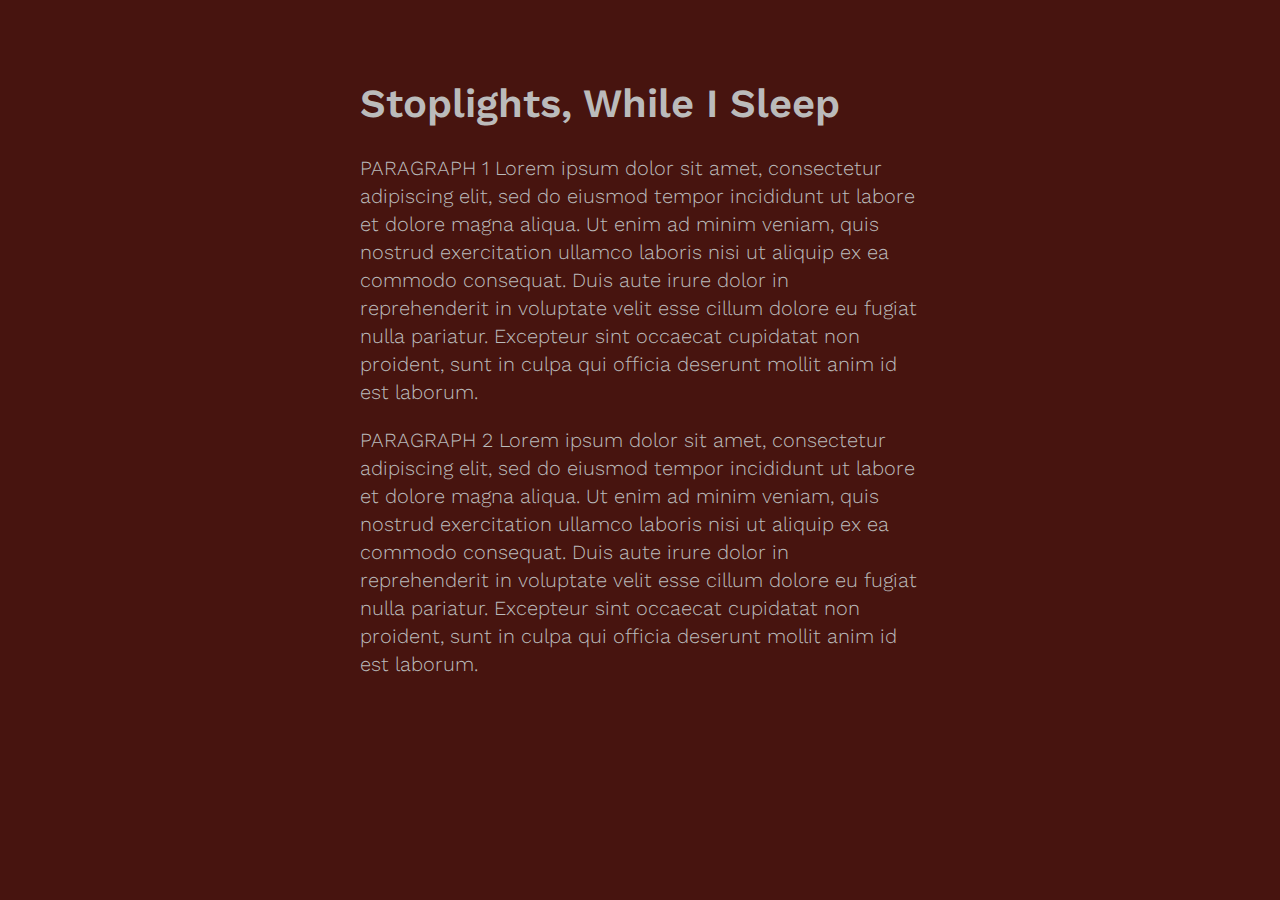
==== index.html @ 36f03b19 "added viewport for responsiveness" ====
<!DOCTYPE html>
<meta charset="utf-8">
<link href="https://fonts.googleapis.com/css?family=Work+Sans:300,400,600&display=swap" rel="stylesheet">
<meta name="viewport" content="width=device-width,initial-scale=1">
<link rel="stylesheet" type="text/css" href="style.css">
<body>
    <script src="https://d3js.org/d3.v3.min.js"></script>
    <div class="textframe">
        <h1>Stoplights, While I Sleep</h1>
        <p>PARAGRAPH 1 Lorem ipsum dolor sit amet, consectetur adipiscing elit, sed do eiusmod tempor incididunt ut labore et dolore magna aliqua. Ut enim ad minim veniam, quis nostrud exercitation ullamco laboris nisi ut aliquip ex ea commodo consequat. Duis aute irure dolor in reprehenderit in voluptate velit esse cillum dolore eu fugiat nulla pariatur. Excepteur sint occaecat cupidatat non proident, sunt in culpa qui officia deserunt mollit anim id est laborum.</p>
    </div>
    <!-- <div id="plotframe">
        <div id="plot"></div>
    </div> -->
    <div class="textframe">
        <p>PARAGRAPH 2 Lorem ipsum dolor sit amet, consectetur adipiscing elit, sed do eiusmod tempor incididunt ut labore et dolore magna aliqua. Ut enim ad minim veniam, quis nostrud exercitation ullamco laboris nisi ut aliquip ex ea commodo consequat. Duis aute irure dolor in reprehenderit in voluptate velit esse cillum dolore eu fugiat nulla pariatur. Excepteur sint occaecat cupidatat non proident, sunt in culpa qui officia deserunt mollit anim id est laborum.</p>
    </div>

    <script src="draw.js"></script>
</body>
---- style.css ----
body {
      background-color: #47140f;
      margin-top:80px;
      margin-bottom:100px;
}
.axis path,
.axis line {
    fill: none;
    stroke: #000;
    shape-rendering: crispEdges;
}
.textframe{
    width: 35em;
    margin: auto;
}
svg{
    margin: auto;
    display: block;
}

h1 {
    font-size: 40px;
    font-family: 'Work Sans', sans-serif;
    color:#bbb;
    font-weight: 600;
}

p {
    font-size: 20px;
    font-family: 'Work Sans', sans-serif;
    line-height: 1.4em;
    color:#bbb;
    font-weight: 300;
}

@media only screen and (max-width: 768px){
    body {
        padding:20px;
        margin-top: 0px;
    }
    .textframe {
        width: 100%;
    }
    p {
        font-size: 16px;
    }
    svg {
        width: 100%;
        height: 100%;
    }
}
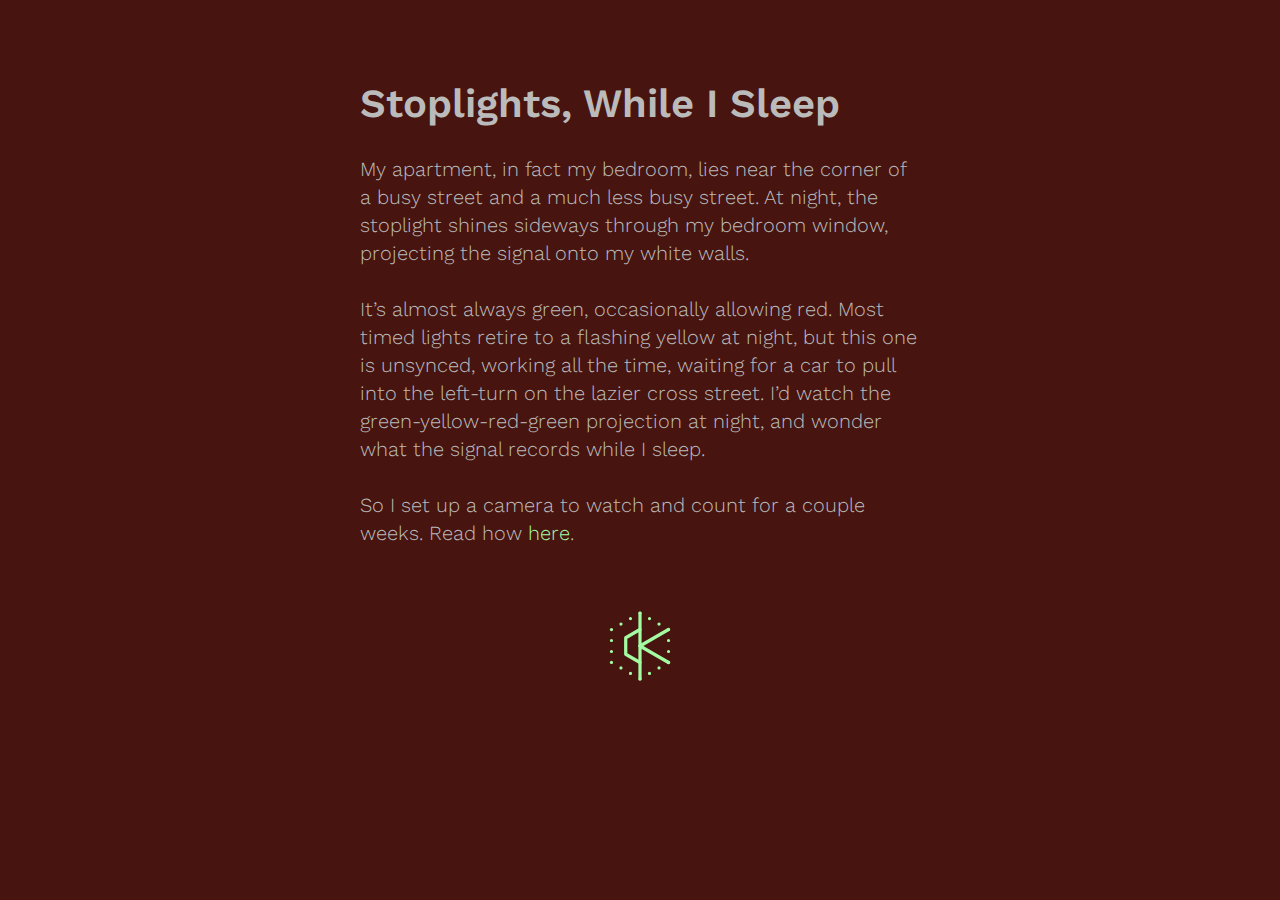
==== commit 5db5c506: "Added actual text and explanation page" ====
--- a/index.html
+++ b/index.html
@@ -7,14 +7,43 @@
     <script src="https://d3js.org/d3.v3.min.js"></script>
     <div class="textframe">
         <h1>Stoplights, While I Sleep</h1>
-        <p>PARAGRAPH 1 Lorem ipsum dolor sit amet, consectetur adipiscing elit, sed do eiusmod tempor incididunt ut labore et dolore magna aliqua. Ut enim ad minim veniam, quis nostrud exercitation ullamco laboris nisi ut aliquip ex ea commodo consequat. Duis aute irure dolor in reprehenderit in voluptate velit esse cillum dolore eu fugiat nulla pariatur. Excepteur sint occaecat cupidatat non proident, sunt in culpa qui officia deserunt mollit anim id est laborum.</p>
+
+        <p>My apartment, in fact my bedroom, lies near the corner of a busy street and a much less busy street. At night, the stoplight shines sideways through my bedroom window, projecting the signal onto my white walls.</p>
+
+        <p>It’s almost always green, occasionally allowing red. Most timed lights retire to a flashing yellow at night, but this one is unsynced, working all the time, waiting for a car to pull into the left-turn on the lazier cross street. I’d watch the green-yellow-red-green projection at night, and wonder what the signal records while I sleep.</p>
+
+        <p>So I set up a camera to watch and count for a couple weeks. Read how <a href="about.html">here</a>.</p>
     </div>
-    <!-- <div id="plotframe">
+    <div id="plotframe">
         <div id="plot"></div>
-    </div> -->
-    <div class="textframe">
-        <p>PARAGRAPH 2 Lorem ipsum dolor sit amet, consectetur adipiscing elit, sed do eiusmod tempor incididunt ut labore et dolore magna aliqua. Ut enim ad minim veniam, quis nostrud exercitation ullamco laboris nisi ut aliquip ex ea commodo consequat. Duis aute irure dolor in reprehenderit in voluptate velit esse cillum dolore eu fugiat nulla pariatur. Excepteur sint occaecat cupidatat non proident, sunt in culpa qui officia deserunt mollit anim id est laborum.</p>
     </div>
-
+    <div class="logo-container">
+        <a href="https://cotterkoopman.com/">
+            <!-- <img src="assets/ck_logo.svg"> -->
+            <svg class="logo" mlns="http://www.w3.org/2000/svg" data-name="Layer 1" viewBox="0 0 520 520">
+              <defs>
+                <style>
+                  .cls-1,.cls-2{fill:none;stroke-linecap:round;stroke-linejoin:round;stroke-width:24px;}.cls-2{stroke-dasharray:0 81.6;}
+                </style>
+              </defs>
+              <line class="cls-1" x1="472" y1="382.4" x2="472" y2="382.4"/>
+              <line class="cls-2" x1="472" y1="300.8" x2="472" y2="178.4"/>
+              <line class="cls-1" x1="472" y1="137.6" x2="472" y2="137.6"/>
+              <line class="cls-2" x1="401.3" y1="96.8" x2="295.3" y2="35.6"/>
+              <line class="cls-1" x1="260" y1="15.2" x2="260" y2="15.2"/>
+              <line class="cls-2" x1="189.3" y1="56" x2="83.3" y2="117.2"/>
+              <line class="cls-1" x1="48" y1="137.6" x2="48" y2="137.6"/>
+              <line class="cls-2" x1="48" y1="219.2" x2="48" y2="341.6"/>
+              <line class="cls-1" x1="48" y1="382.4" x2="48" y2="382.4"/>
+              <line class="cls-2" x1="118.6" y1="423.2" x2="224.6" y2="484.4"/>
+              <line class="cls-1" x1="260" y1="504.8" x2="260" y2="504.8"/>
+              <line class="cls-2" x1="330.6" y1="464" x2="436.6" y2="402.8"/>
+              <line class="cls-1" x1="260" y1="15.2" x2="260" y2="504.8"/>
+              <line class="cls-1" x1="472" y1="137.6" x2="260" y2="260"/>
+              <line class="cls-1" x1="472" y1="382.4" x2="260" y2="260"/>
+              <polyline class="cls-1" points="260 137.6 154 198.8 154 321.2 260 382.4"/>
+            </svg>
+        </a>
+    </div>
     <script src="draw.js"></script>
 </body>
--- a/style.css
+++ b/style.css
@@ -31,7 +31,36 @@
     line-height: 1.4em;
     color:#bbb;
     font-weight: 300;
+    margin-top:1.4em;
 }
+
+a {
+    text-decoration: none;
+    color: #a3fca2;
+}
+
+a:hover {
+    opacity: 0.3;
+}
+
+.about-image {
+
+}
+
+.logo-container {
+    display: block;
+    width: 70px;
+    margin: 64px auto;
+}
+
+svg.logo {
+    stroke: #a3fca2;
+}
+
+svg.logo:hover {
+    stroke: white;
+}
+
 
 @media only screen and (max-width: 768px){
     body {
@@ -48,4 +77,8 @@
         width: 100%;
         height: 100%;
     }
+
+    .about-image {
+
+    }
 }
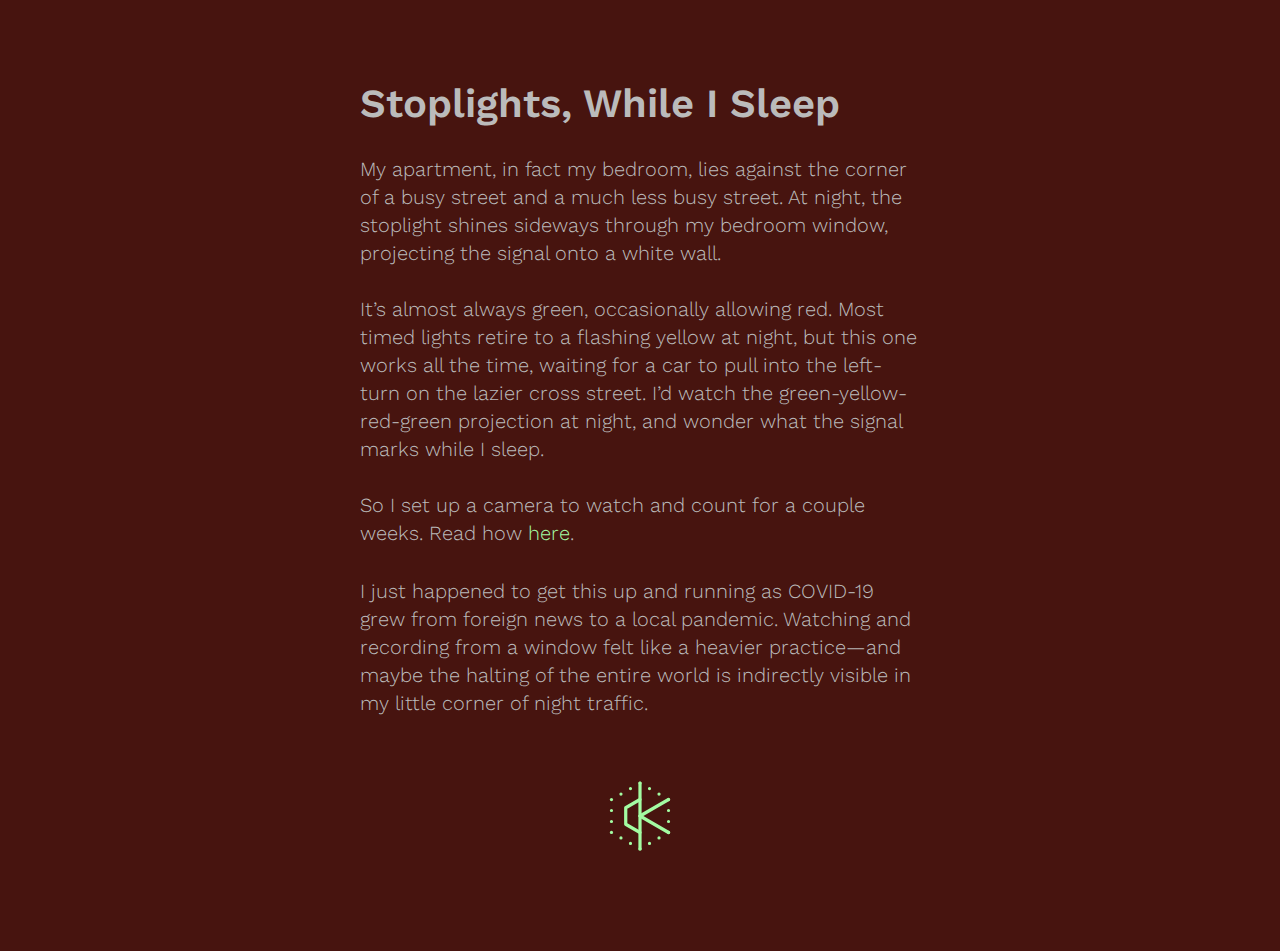
==== commit 02c4f281: "More text, adjusted spacing, more lighttimes" ====
--- a/index.html
+++ b/index.html
@@ -8,14 +8,17 @@
     <div class="textframe">
         <h1>Stoplights, While I Sleep</h1>
 
-        <p>My apartment, in fact my bedroom, lies near the corner of a busy street and a much less busy street. At night, the stoplight shines sideways through my bedroom window, projecting the signal onto my white walls.</p>
+        <p>My apartment, in fact my bedroom, lies against the corner of a busy street and a much less busy street. At night, the stoplight shines sideways through my bedroom window, projecting the signal onto a white wall.</p>
 
-        <p>It’s almost always green, occasionally allowing red. Most timed lights retire to a flashing yellow at night, but this one is unsynced, working all the time, waiting for a car to pull into the left-turn on the lazier cross street. I’d watch the green-yellow-red-green projection at night, and wonder what the signal records while I sleep.</p>
+        <p>It’s almost always green, occasionally allowing red. Most timed lights retire to a flashing yellow at night, but this one works all the time, waiting for a car to pull into the left-turn on the lazier cross street. I’d watch the green-yellow-red-green projection at night, and wonder what the signal marks while I sleep.</p>
 
         <p>So I set up a camera to watch and count for a couple weeks. Read how <a href="about.html">here</a>.</p>
     </div>
     <div id="plotframe">
         <div id="plot"></div>
+    </div>
+    <div class="textframe">
+        <p>I just happened to get this up and running as COVID-19 grew from foreign news to a local pandemic. Watching and recording from a window felt like a heavier practice—and maybe the halting of the entire world is indirectly visible in my little corner of night traffic.</p>
     </div>
     <div class="logo-container">
         <a href="https://cotterkoopman.com/">
--- a/style.css
+++ b/style.css
@@ -53,6 +53,10 @@
     margin: 64px auto;
 }
 
+#plotframe {
+    margin: 30px 0px;
+}
+
 svg.logo {
     stroke: #a3fca2;
 }
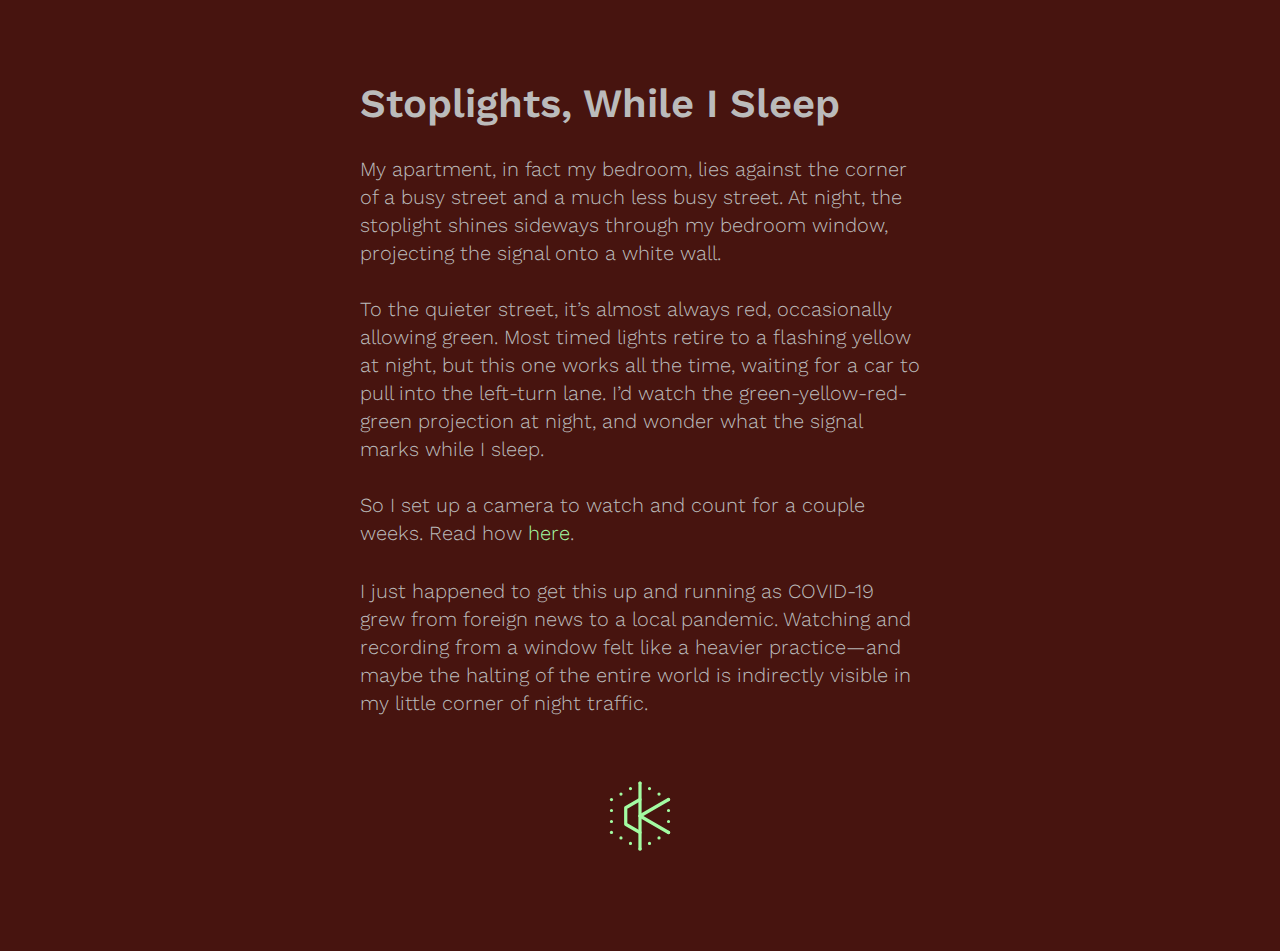
==== commit 311a19af: "clarified writing" ====
--- a/index.html
+++ b/index.html
@@ -10,7 +10,7 @@
 
         <p>My apartment, in fact my bedroom, lies against the corner of a busy street and a much less busy street. At night, the stoplight shines sideways through my bedroom window, projecting the signal onto a white wall.</p>
 
-        <p>It’s almost always green, occasionally allowing red. Most timed lights retire to a flashing yellow at night, but this one works all the time, waiting for a car to pull into the left-turn on the lazier cross street. I’d watch the green-yellow-red-green projection at night, and wonder what the signal marks while I sleep.</p>
+        <p>To the quieter street, it’s almost always red, occasionally allowing green. Most timed lights retire to a flashing yellow at night, but this one works all the time, waiting for a car to pull into the left-turn lane. I’d watch the green-yellow-red-green projection at night, and wonder what the signal marks while I sleep.</p>
 
         <p>So I set up a camera to watch and count for a couple weeks. Read how <a href="about.html">here</a>.</p>
     </div>
--- a/style.css
+++ b/style.css
@@ -44,7 +44,9 @@
 }
 
 .about-image {
-
+    width:60%;
+    display: block;
+    margin: 50px auto;
 }
 
 .logo-container {
@@ -83,6 +85,8 @@
     }
 
     .about-image {
-
+        width:100%;
+        display: block;
+        margin: 20px auto;
     }
 }
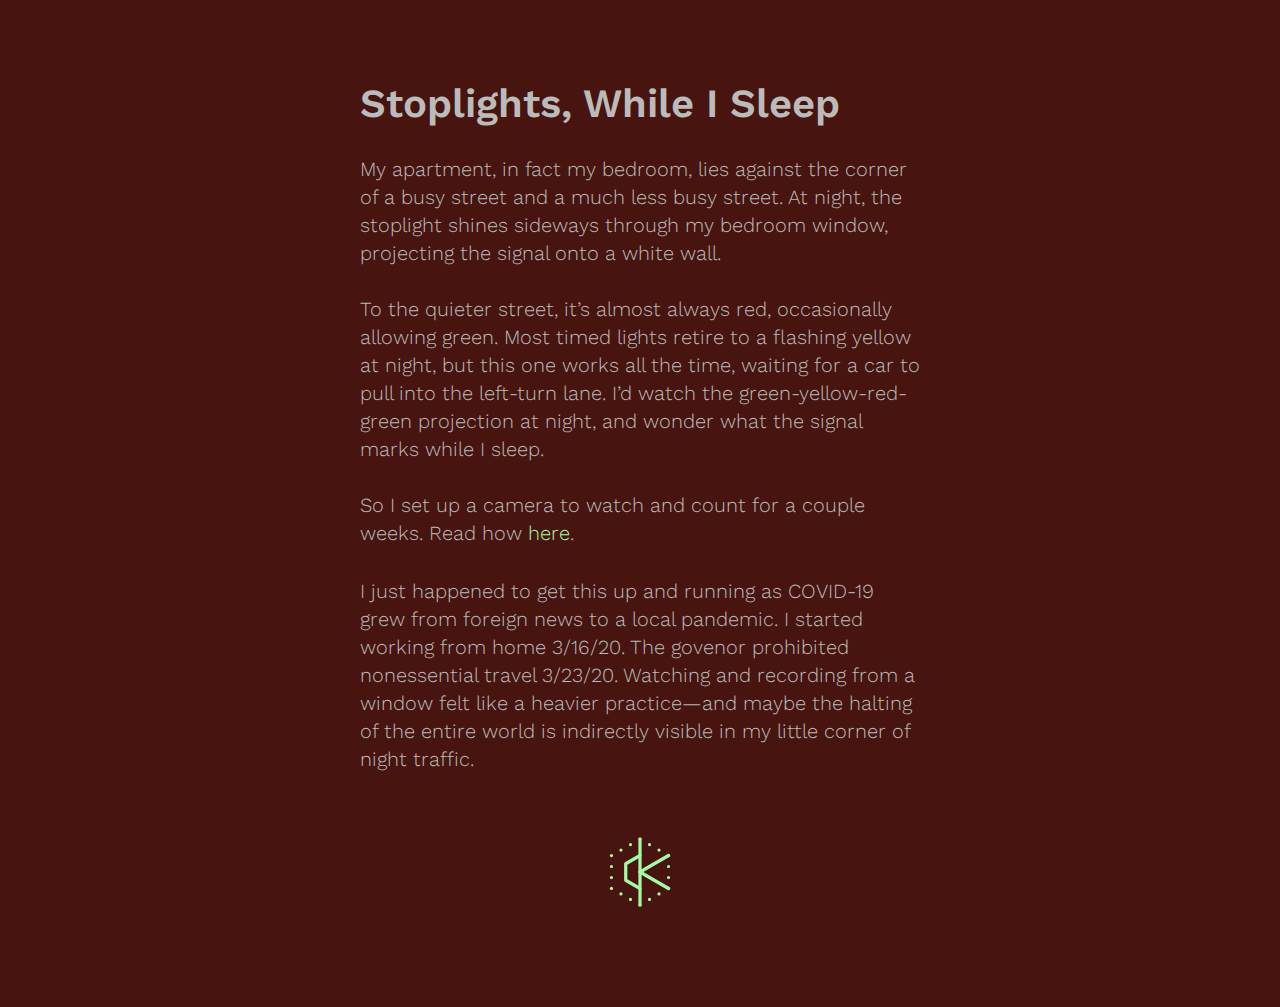
==== commit 2675c29b: "Updated explanation" ====
--- a/index.html
+++ b/index.html
@@ -18,7 +18,7 @@
         <div id="plot"></div>
     </div>
     <div class="textframe">
-        <p>I just happened to get this up and running as COVID-19 grew from foreign news to a local pandemic. Watching and recording from a window felt like a heavier practice—and maybe the halting of the entire world is indirectly visible in my little corner of night traffic.</p>
+        <p>I just happened to get this up and running as COVID-19 grew from foreign news to a local pandemic. I started working from home 3/16/20. The govenor prohibited nonessential travel 3/23/20. Watching and recording from a window felt like a heavier practice—and maybe the halting of the entire world is indirectly visible in my little corner of night traffic.</p>
     </div>
     <div class="logo-container">
         <a href="https://cotterkoopman.com/">
